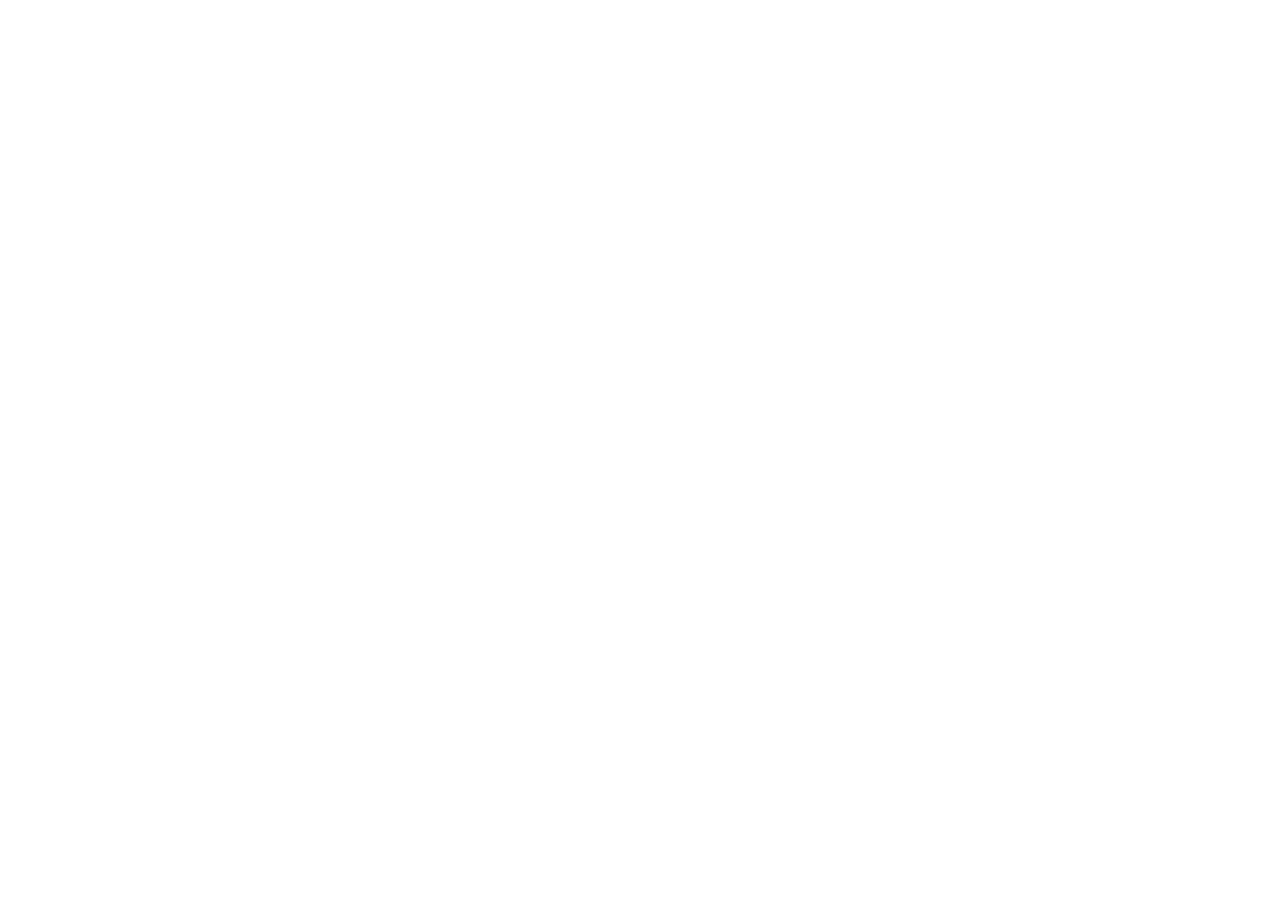
==== contact.html @ 6b9c7e00 "added contact and work pages, finished adding navigation bar" ====
<!DOCTYPE html>
<html lang="en-US">

  <head>
    <meta charset="utf-8">
    <title>Contact</title>
    <link rel="stylesheet" href="styles.css">
    <link rel="preconnect" href="https://fonts.googleapis.com">
    <link rel="preconnect" href="https://fonts.gstatic.com" crossorigin>
    <link href="https://fonts.googleapis.com/css2?family=Boldonse&family=Montserrat:ital,wght@0,100..900;1,100..900&display=swap" rel="stylesheet">
  </head>

  <body>
     
      <p class="navbar">
        <a href="index.html">HOME</a>&nbsp;•&nbsp;<a href="works.html">WORKS</a>&nbsp;•&nbsp;<a href="contact.html">CONTACT</a>
      </p>

  </body>

</html>
---- styles.css ----
* {
  margin: 0;
}

h1 {
  width: 100vw;
  height: 70vw;
  background: linear-gradient(180deg,rgba(255, 0, 0, 1) 70%, transparent 100%);
  color: white;
  font-family: "Boldonse", system-ui;
  font-weight: 400;
  font-style: normal;
  text-transform: uppercase;
  font-size: 18vw;
  padding-top: 7vw;
  line-height: .63;
  overflow: hidden;
}

.firstname {
  text-align: left;
  margin-left: -10;
}

.lastname {
  text-align: right;
  margin-right: -20;
}

.navbar {
  background-color: red;
  color: white;
  width: 100vw;
  height: 7vw;
  margin: -30vw 0 0 0;
  display: flex;
  align-items: center;
  justify-content: center;
  font-family: "Montserrat", sans-serif;
  font-weight: 100;
  font-size: 5vw;
  position: sticky;
  top: 0;
}

a {
  text-decoration: none;
  color: white;
}
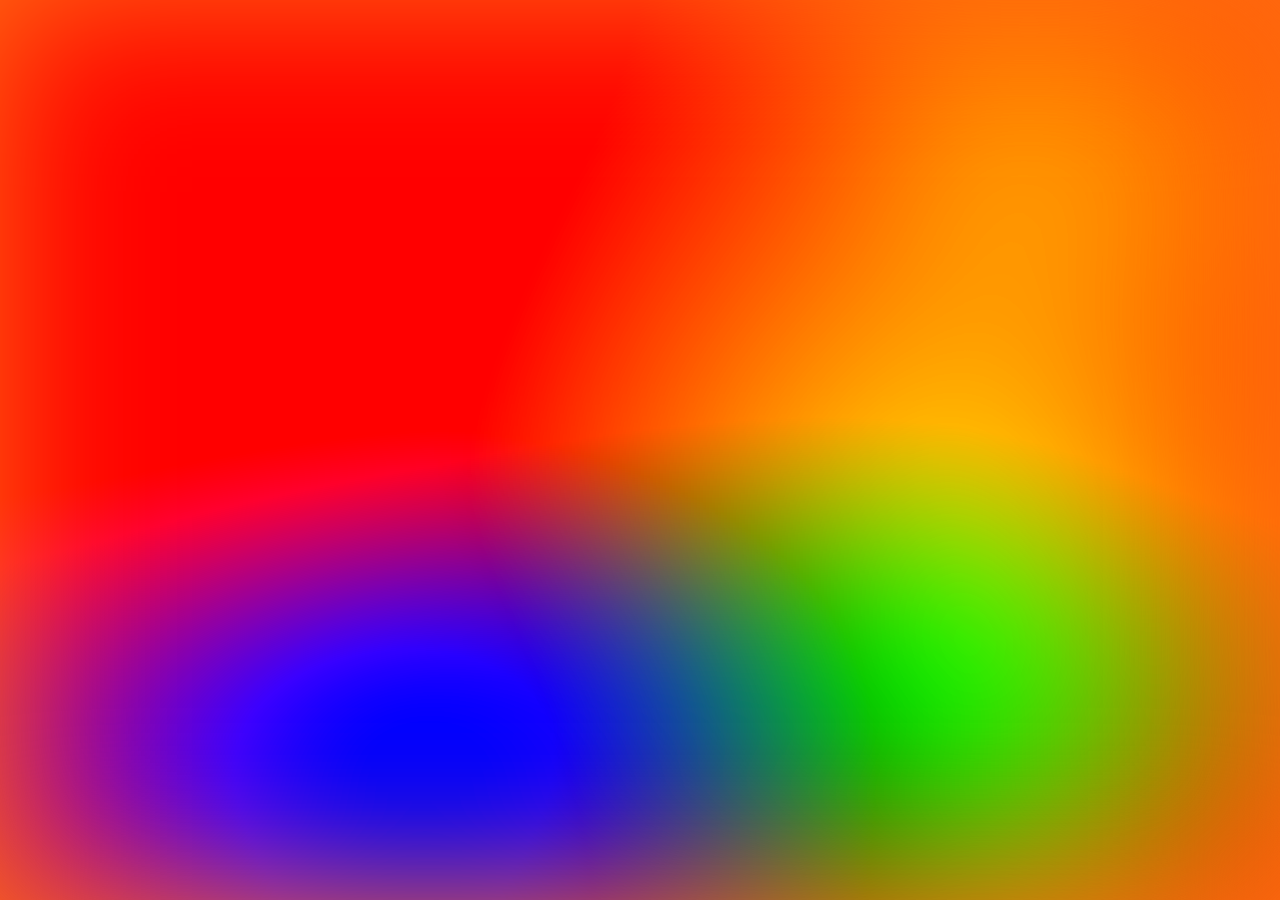
==== commit 5f28ee9f: "added background" ====
--- a/contact.html
+++ b/contact.html
@@ -8,6 +8,7 @@
     <link rel="preconnect" href="https://fonts.googleapis.com">
     <link rel="preconnect" href="https://fonts.gstatic.com" crossorigin>
     <link href="https://fonts.googleapis.com/css2?family=Boldonse&family=Montserrat:ital,wght@0,100..900;1,100..900&display=swap" rel="stylesheet">
+    <div class="thermalbg"></div>
   </head>
 
   <body>
--- a/styles.css
+++ b/styles.css
@@ -2,19 +2,28 @@
   margin: 0;
 }
 
-h1 {
+.name {
   width: 100vw;
   height: 70vw;
   background: linear-gradient(180deg,rgba(255, 0, 0, 1) 70%, transparent 100%);
+  font-size: 18vw;
+  padding-top: 7vw;
+  line-height: .63;
+  overflow: hidden;
+  text-transform: uppercase;
+}
+
+.selwork {
+  margin-top: 8vw;
+  line-height: 120%;
+  font-size: 9vw;
+}
+
+h1 {
   color: white;
   font-family: "Boldonse", system-ui;
   font-weight: 400;
   font-style: normal;
-  text-transform: uppercase;
-  font-size: 18vw;
-  padding-top: 7vw;
-  line-height: .63;
-  overflow: hidden;
 }
 
 .firstname {
@@ -46,4 +55,48 @@
 a {
   text-decoration: none;
   color: white;
+}
+
+body {
+  margin: 0;
+  background-color: #ff6d12;
+}
+
+.thermalbg {
+  position: fixed;
+  inset: 0;
+  z-index: -1;
+  background:
+    radial-gradient(at 20% 30%, red 0px, transparent 50%),
+    radial-gradient(at 80% 20%, orange 0px, transparent 50%),
+    radial-gradient(at 30% 80%, blue 0px, transparent 50%),
+    radial-gradient(at 70% 75%, #2aff12 0px, transparent 50%),
+    radial-gradient(at 50% 50%, yellow 0px, transparent 60%),
+    red;
+  filter: blur(80px) contrast(150%) saturate(130%);
+  animation: thermalMove 5s ease-in-out infinite alternate,
+            thermalZoom 5s ease-in-out infinite alternate;
+}
+
+@keyframes thermalMove {
+  0% {
+    background-position:
+      0% 0%,
+      100% 0%,
+      0% 100%,
+      100% 100%;
+  }
+  100% {
+    background-position:
+      100% 100%,
+      0% 100%,
+      100% 0%,
+      0% 0%;
+  }
+}
+
+@keyframes thermalZoom {
+  0%   { transform: scale(1); }
+  50% { transform: scale(1.2); }
+  100%   { transform: scale(1); }
 }
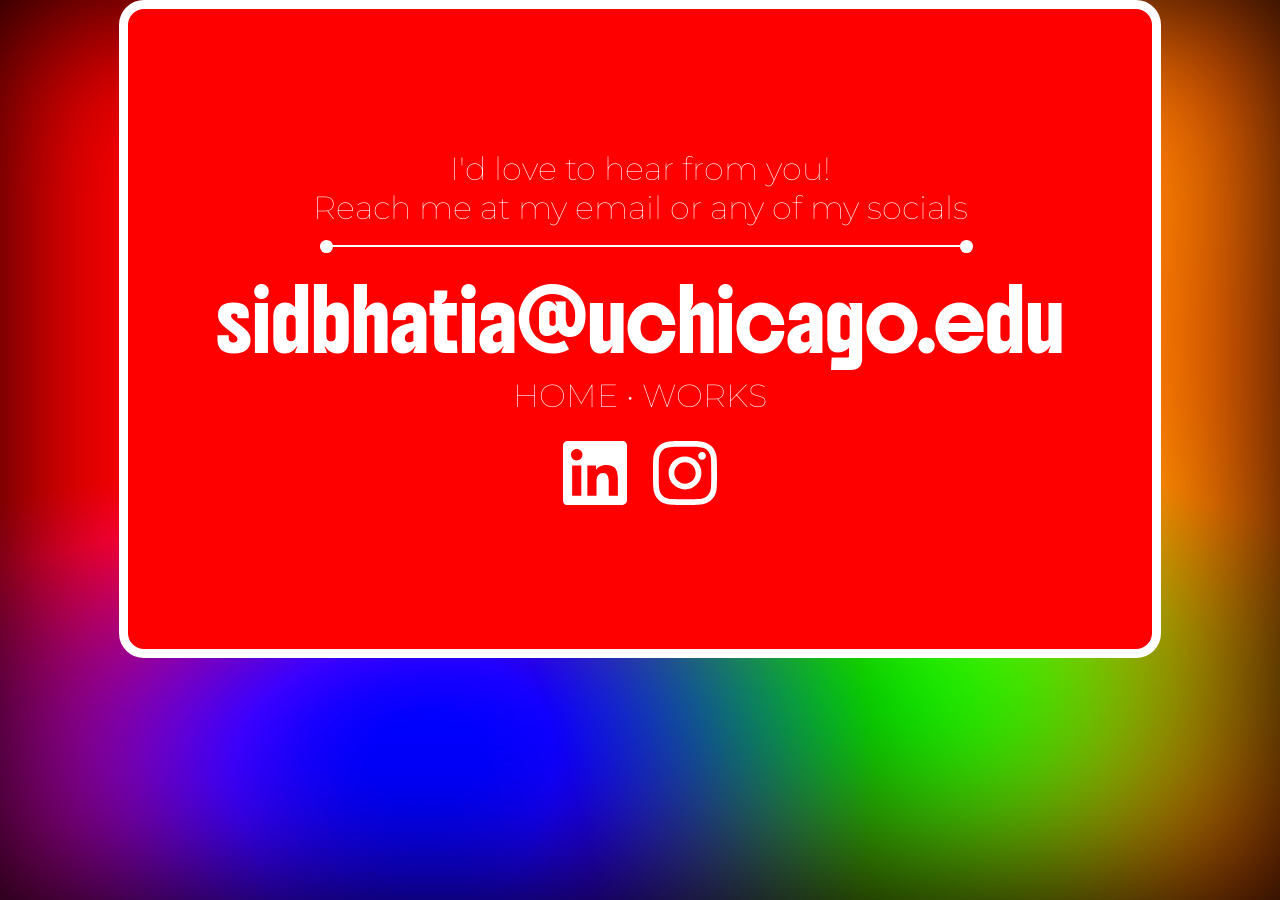
==== commit 0abb18e8: "finished! for now..." ====
--- a/contact.html
+++ b/contact.html
@@ -8,15 +8,34 @@
     <link rel="preconnect" href="https://fonts.googleapis.com">
     <link rel="preconnect" href="https://fonts.gstatic.com" crossorigin>
     <link href="https://fonts.googleapis.com/css2?family=Boldonse&family=Montserrat:ital,wght@0,100..900;1,100..900&display=swap" rel="stylesheet">
-    <div class="thermalbg"></div>
   </head>
 
-  <body>
-     
-      <p class="navbar">
-        <a href="index.html">HOME</a>&nbsp;•&nbsp;<a href="works.html">WORKS</a>&nbsp;•&nbsp;<a href="contact.html">CONTACT</a>
+  <body class="contact">
+    <div class="thermalbg"></div>
+    
+  <div class="contactbox">
+
+    <p>I'd love to hear from you!<br>Reach me at my email or any of my socials</p>
+<br>
+    <div class="line"></div>
+<br>
+      <h1>
+        <a href="mailto:sidbhatia@uchicago.edu">sidbhatia@uchicago.edu</a>
+      </h1>
+
+      <p>
+        <a href="index.html">HOME</a>&nbsp;•&nbsp;<a href="works.html">WORKS</a>
       </p>
+<div class="logos2">
+        <a href="https://www.linkedin.com/in/sidarth-bhatia" target="_blank">
+          <img src="svgicons/linkedin-app-white-icon.svg" alt="linkedinicon" class="linkedin">
+        </a>
 
+        <a href="https://www.instagram.com/sbhatiaonfilm/?utm_source=ig_embed&amp;utm_campaign=loading" target="_blank">
+          <img src="svgicons/instagram-white-icon.svg" alt="instagramicon" class="insta">
+        </a>
+</div>
+</div>
   </body>
 
 </html>
--- a/styles.css
+++ b/styles.css
@@ -2,6 +2,12 @@
   margin: 0;
 }
 
+body {
+  overflow-x: hidden;
+  margin: 0;
+  background-color: black;
+}
+ 
 .name {
   width: 100vw;
   height: 70vw;
@@ -17,6 +23,7 @@
   margin-top: 8vw;
   line-height: 120%;
   font-size: 9vw;
+  margin-left: -15;
 }
 
 h1 {
@@ -28,38 +35,30 @@
 
 .firstname {
   text-align: left;
-  margin-left: -10;
+  margin-left: -25;
 }
 
 .lastname {
   text-align: right;
-  margin-right: -20;
+  margin-right: -25;
 }
 
 .navbar {
   background-color: red;
-  color: white;
   width: 100vw;
   height: 7vw;
-  margin: -30vw 0 0 0;
   display: flex;
   align-items: center;
   justify-content: center;
-  font-family: "Montserrat", sans-serif;
-  font-weight: 100;
   font-size: 5vw;
   position: sticky;
   top: 0;
+  z-index: 1000;
 }
 
 a {
   text-decoration: none;
   color: white;
-}
-
-body {
-  margin: 0;
-  background-color: #ff6d12;
 }
 
 .thermalbg {
@@ -99,4 +98,285 @@
   0%   { transform: scale(1); }
   50% { transform: scale(1.2); }
   100%   { transform: scale(1); }
-}+}
+
+.slider {
+  width: 70%;
+  object-fit: cover;
+}
+
+.home .slider {
+    margin-top: -10vw;
+  position: relative;
+  left: 42vw;
+}
+
+.works .slider {
+    margin-top: 1vw;
+   margin-bottom: 4.5vw;
+  position: relative;
+  right: 5vw;
+}
+
+.slides {
+  display: flex;
+  overflow-x: auto;
+  scroll-snap-type: x mandatory;
+  scroll-behavior: smooth;
+  scroll-snap-align: start;
+  border-radius: 25px;
+  border-style: solid;
+  border-color: white;
+  border-width: .75vw;
+}
+
+.slides img {
+  width: 100%;
+  flex-shrink: 0;
+  scroll-snap-align: center;
+  object-fit: cover;
+}
+
+.about {
+  margin-top: 8vw;
+  line-height: 120%;
+  font-size: 9vw;
+  text-align: right;
+  position: relative;
+  right: -10px;
+}
+
+p {
+  color: white;
+  font-family: "Montserrat", sans-serif;
+  font-weight: 100;
+}
+
+.abouttext {
+  font-size: 2.2vw;
+  position: relative;
+  padding-right: 37vw;
+  text-align: justify;
+  top: -12vw;
+}
+
+.home .line, .works .line {
+  min-width: 50vw;
+  height: 0.2vw;
+  background-color: white;
+  transform: translate(50%, 0%);
+  position: relative;
+   display: flex;
+}
+
+.contact .line {
+  min-width: 50vw;
+  height: 0.2vw;
+  background-color: white;
+  position: relative;
+  display: flex;
+}
+
+.line::before {
+  content: "";
+  height: 1vw;
+  width: 1vw;
+  background-color: white;
+  border-radius: 50%;
+  position: absolute;
+  top: -200%;
+}
+
+.line::after {
+  content: "";
+  height: 1vw;
+  width: 1vw;
+  background-color: white;
+  border-radius: 50%;
+  position: absolute;
+  top: -200%;
+  left: 50vw;
+}
+
+.firstline {
+  position: absolute;
+  top: 12vw;
+  right: -8.5vw;
+
+}
+
+.secondline {
+  position: absolute;
+  right: 95vw;
+  top: 35vw;
+}
+
+.bottomline {
+  scale: 150%;
+  margin-top: 2vw;
+  display: flex;
+  justify-content: left;
+}
+
+.footer {
+  text-transform: uppercase;
+  font-size: 1.5vw;
+  width: 100vw;
+  height: 25vw;
+  background: red;
+  padding: 3vw;
+  box-sizing: border-box;
+  position: relative;
+  
+}
+
+.email {
+  text-align: right;
+}
+
+.footernav {
+  display: flex;
+  justify-content: right;
+}
+
+.logos {
+  display: flex;
+  justify-content: left;
+  gap: 2vw;
+  position: relative;
+  bottom: 6vw;
+}
+
+.logos img {
+  width: 5vw;
+  height: auto;
+}
+
+.home .navbar {
+  margin-top: -30vw;
+}
+
+.photoheader {
+  font-size: 5vw;
+  position: relative;
+}
+
+.writingheader {
+  font-size: 5vw;
+  position: relative;
+  text-align: right;
+}
+
+iframe {
+  width: 50vw;
+  height: 30vw;
+  border-radius: 25px;
+  border-style: solid;
+  border-color: white;
+  border-width: .75vw;
+  margin-top: 1vw;
+  margin-bottom: 1vw;
+}
+
+.sampleright {
+  display: flex;
+  position: relative;
+  left: 47.5vw;
+}
+.sampleleft {
+  display: flex;
+  position: relative;
+  left: 1vw;
+}
+
+.textright {
+  text-align: right;
+  font-size: 2.5vw;
+}
+
+.textleft {
+  text-align: left;
+  font-size: 2.5vw;
+}
+
+.slidertext {
+  margin-top: -3vw;
+}
+
+#chiphotography {
+  left: 40vw;
+}
+
+.campusvertical {
+  width: 46%;
+  position: absolute;
+  border-radius: 25px;
+  border-style: solid;
+  border-color: white;
+  border-width: .75vw;
+  bottom: 0%;
+  right: 105%
+}
+
+.japanvertical {
+  width: 46%;
+  position: absolute;
+  border-radius: 25px;
+  border-style: solid;
+  border-color: white;
+  border-width: .75vw;
+  bottom: 0%;
+  left: 108.5%
+}
+
+
+.contactbox {
+  min-width: 80vw;
+  min-height: 50vw;
+  background-color: red;
+  display: flex;
+  flex-direction: column;
+  justify-content: center;
+  align-items: center;
+  text-align: center;
+  border-radius: 25px;
+  border-style: solid;
+  border-color: white;
+  border-width: .75vw;
+}
+
+
+.contact .logos {
+  scale: 150%;
+  justify-content: center;
+}
+
+.contact {
+  display: flex;
+  justify-content: center;
+  align-items: center;
+}
+
+.contact p {
+  font-size: 2.5vw;
+}
+
+.contact h1 {
+  font-size: 4.5vw;
+}
+
+.linkedin, .insta {
+  width: 5vw;
+}
+
+.logos2{
+  margin-top: 2vw;
+  display: flex;
+  justify-content: center;
+  align-items: center;
+  gap: 2vw;
+}
+
+.contact br {
+  line-height: 2vw;
+}
